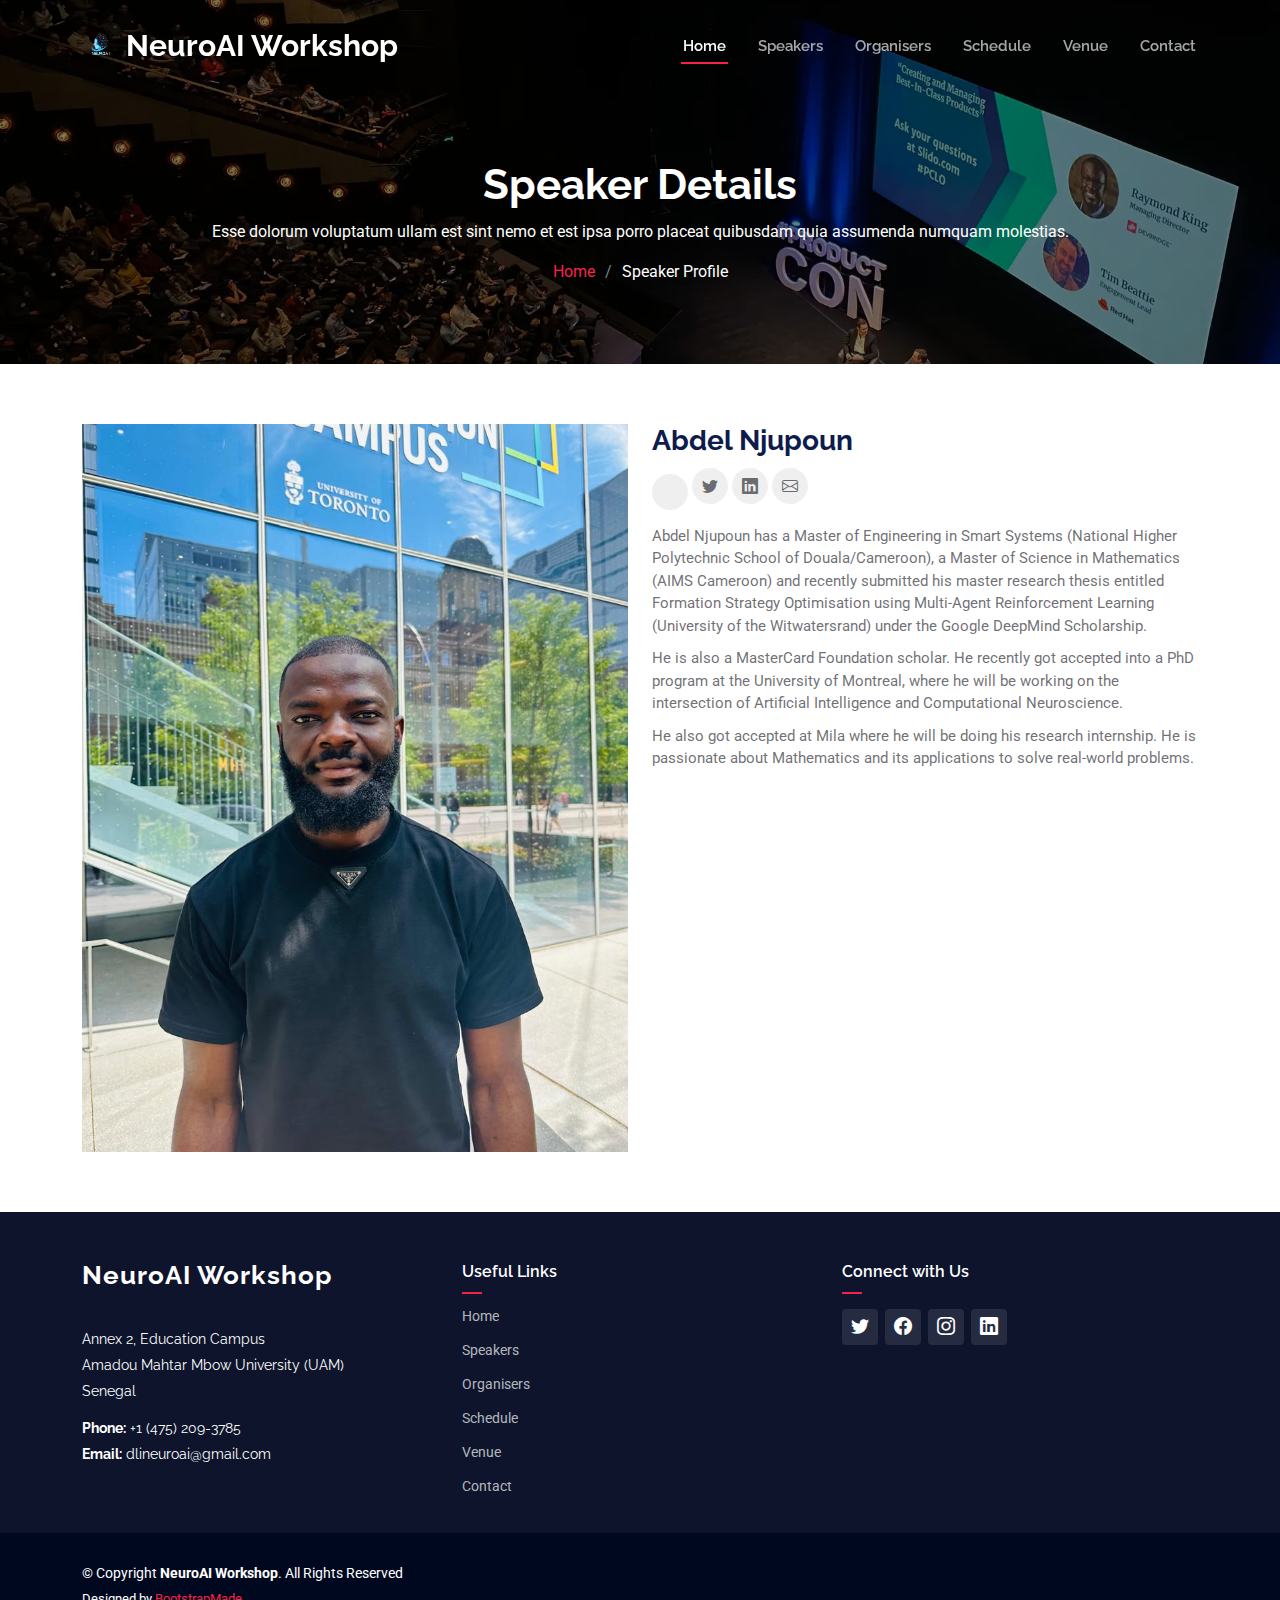
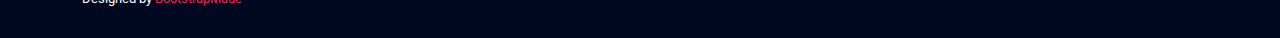
==== Abdel-details.html @ 21485b96 "New File upload" ====
<!DOCTYPE html>
<html lang="en">

<head>
  <meta charset="utf-8">
  <meta content="width=device-width, initial-scale=1.0" name="viewport">
  <title>Speaker Details - TheEvent Bootstrap Template</title>
  <meta content="" name="description">
  <meta content="" name="keywords">

  <!-- Favicons -->
  <link href="assets/img/favicon.ico" rel="icon">
 
  <!--Font Awesome-->
  <link rel="stylesheet" href="https://cdnjs.cloudflare.com/ajax/libs/font-awesome/5.15.3/css/all.min.css">

  <!-- Fonts -->
  <link href="https://fonts.googleapis.com" rel="preconnect">
  <link href="https://fonts.gstatic.com" rel="preconnect" crossorigin>
  <link href="https://fonts.googleapis.com/css2?family=Roboto:ital,wght@0,100;0,300;0,400;0,500;0,700;0,900;1,100;1,300;1,400;1,500;1,700;1,900&family=Raleway:ital,wght@0,100;0,200;0,300;0,400;0,500;0,600;0,700;0,800;0,900;1,100;1,200;1,300;1,400;1,500;1,600;1,700;1,800;1,900&display=swap" rel="stylesheet">

  <!-- Vendor CSS Files -->
  <link href="assets/vendor/bootstrap/css/bootstrap.min.css" rel="stylesheet">
  <link href="assets/vendor/bootstrap-icons/bootstrap-icons.css" rel="stylesheet">
  <link href="assets/vendor/aos/aos.css" rel="stylesheet">
  <link href="assets/vendor/glightbox/css/glightbox.min.css" rel="stylesheet">
  <link href="assets/vendor/swiper/swiper-bundle.min.css" rel="stylesheet">

  <!-- Main CSS File -->
  <link href="assets/css/main.css" rel="stylesheet">

  <!-- =======================================================
  * Template Name: TheEvent
  * Template URL: https://bootstrapmade.com/theevent-conference-event-bootstrap-template/
  * Updated: Jun 29 2024 with Bootstrap v5.3.3
  * Author: BootstrapMade.com
  * License: https://bootstrapmade.com/license/
  ======================================================== -->
</head>

<body class="speaker-details-page">

  <header id="header" class="header d-flex align-items-center fixed-top">
    <div class="container-fluid container-xl position-relative d-flex align-items-center">

      <a href="index.html" class="logo d-flex align-items-center me-auto">
        <img src="assets/img/logo.png" alt="NeuroAI Workshop">
        <h1 class="sitename">NeuroAI Workshop</h1>
      </a>

      <nav id="navmenu" class="navmenu">
        <ul>
          <li><a href="#hero" class="active">Home</a></li>
          <li><a href="#speakers">Speakers</a></li>
          <li><a href="#organisers">Organisers</a></li>
          <li><a href="#schedule">Schedule</a></li>
          <li><a href="#venue">Venue</a></li>
          <li><a href="#contact">Contact</a></li>
        </ul>
        <i class="mobile-nav-toggle d-xl-none bi bi-list"></i>
      </nav>

    </div>
  </header>

  <main class="main">

    <!-- Page Title -->
    <div class="page-title" data-aos="fade" style="background-image: url(assets/img/page-title-bg.webp);">
      <div class="container position-relative">
        <h1>Speaker Details</h1>
        <p>Esse dolorum voluptatum ullam est sint nemo et est ipsa porro placeat quibusdam quia assumenda numquam molestias.</p>
        <nav class="breadcrumbs">
          <ol>
            <li><a href="index.html">Home</a></li>
            <li class="current">Speaker Profile</li>
          </ol>
        </nav>
      </div>
    </div><!-- End Page Title -->

    <!-- Speaker Details Section -->
    <section id="events" class="events section">

      <div class="container" data-aos="fade-up" data-aos-delay="100">

        <div class="row">
          <div class="col-md-6">
            <img src="assets/img/speakers/Abdel.jpeg" alt="Speaker" class="img-fluid">
          </div>

          <div class="col-md-6">
            <div class="details">
              <h2>Abdel Njupoun</h2>
              <div class="social">
                <a href="https://scholar.google.com/citations?user=SwrG9zQAAAAJ"><i class="fa-google-scholar"></i></a>
                <a href="https://x.com/Abdel_Njupoun"><i class="bi bi-twitter"></i></a>
                <a href="https://za.linkedin.com/in/abdel-mfougouon-njupoun"><i class="bi bi-linkedin"></i></a>
                <a href="mailto:abdelnjupoun@gmail.com"><i class="bi bi-envelope"></i></a>
              </div>
              <p>Abdel Njupoun has a Master of Engineering in Smart Systems (National Higher Polytechnic School of Douala/Cameroon), a Master of Science in Mathematics (AIMS Cameroon) and recently submitted his master research thesis entitled Formation Strategy Optimisation using Multi-Agent Reinforcement Learning (University of the Witwatersrand) under the Google DeepMind Scholarship. </p>

              <p>He is also a MasterCard Foundation scholar. He recently got accepted into a PhD program at the University of Montreal, where he will be working on the intersection of Artificial Intelligence and Computational Neuroscience. </p>

              <p>He also got accepted at Mila where he will be doing his research internship. He is passionate about Mathematics and its applications to solve real-world problems.


              </p>
            </div>
          </div>

        </div>

      </div>

    </section><!-- Speaker Details Section -->

  </main>

  
  <footer id="footer" class="footer dark-background">

    <div class="footer-top">
      <div class="container">
        <div class="row gy-4">
          <div class="col-lg-4 col-md-6 footer-about">
            <a href="index.html" class="logo d-flex align-items-center">
              <span class="sitename">NeuroAI Workshop</span>
            </a>
            <div class="footer-contact pt-3">
              <p>Annex 2, Education Campus</p>
              <p>Amadou Mahtar Mbow University (UAM)</p>
              <p>Senegal</p>
              <p class="mt-3"><strong>Phone:</strong> <span>+1 (475) 209-3785</span></p>
              <p><strong>Email:</strong> <span>dlineuroai@gmail.com</span></p>
            </div>
          </div>

          <div class="col-lg-4 col-md-6 footer-links">
            <h4>Useful Links</h4>
            <ul>
              <li><a href="#hero">Home</a></li>
              <li><a href="#speakers">Speakers</a></li>
              <li><a href="#organisers">Organisers</a></li>
              <li><a href="#schedule">Schedule</a></li>
              <li><a href="#venue">Venue</a></li>
              <li><a href="#contact">Contact</a></li>
            </ul>
          </div>

          <div class="col-lg-4 col-md-6 footer-links">
            <h4>Connect with Us</h4>
            <div class="social-links">
              <a href="#" class="twitter"><i class="bi bi-twitter"></i></a>
              <a href="#" class="facebook"><i class="bi bi-facebook"></i></a>
              <a href="#" class="instagram"><i class="bi bi-instagram"></i></a>
              <a href="#" class="linkedin"><i class="bi bi-linkedin"></i></a>
            </div>
          </div>

        </div>
      </div>
    </div>

    <div class="copyright text-center">
      <div class="container d-flex flex-column flex-lg-row justify-content-center justify-content-lg-between align-items-center">

        <div class="d-flex flex-column align-items-center align-items-lg-start">
          <div>
            © Copyright <strong><span>NeuroAI Workshop</span></strong>. All Rights Reserved
          </div>
          <div class="credits">
            <!-- All the links in the footer should remain intact. -->
            <!-- You can delete the links only if you purchased the pro version. -->
            <!-- Licensing information: https://bootstrapmade.com/license/ -->
            <!-- Purchase the pro version with working PHP/AJAX contact form: https://bootstrapmade.com/theevent-conference-event-bootstrap-template/ -->
            Designed by <a href="https://bootstrapmade.com/">BootstrapMade</a>
          </div>
        </div>

      </div>
    </div>

  </footer>

  <!-- Scroll Top -->
  <a href="#" id="scroll-top" class="scroll-top d-flex align-items-center justify-content-center"><i class="bi bi-arrow-up-short"></i></a>

  <!-- Preloader -->
  <div id="preloader"></div>

  <!-- Vendor JS Files -->
  <script src="assets/vendor/bootstrap/js/bootstrap.bundle.min.js"></script>
  <script src="assets/vendor/php-email-form/validate.js"></script>
  <script src="assets/vendor/aos/aos.js"></script>
  <script src="assets/vendor/glightbox/js/glightbox.min.js"></script>
  <script src="assets/vendor/swiper/swiper-bundle.min.js"></script>

  <!-- Main JS File -->
  <script src="assets/js/main.js"></script>

</body>

</html>
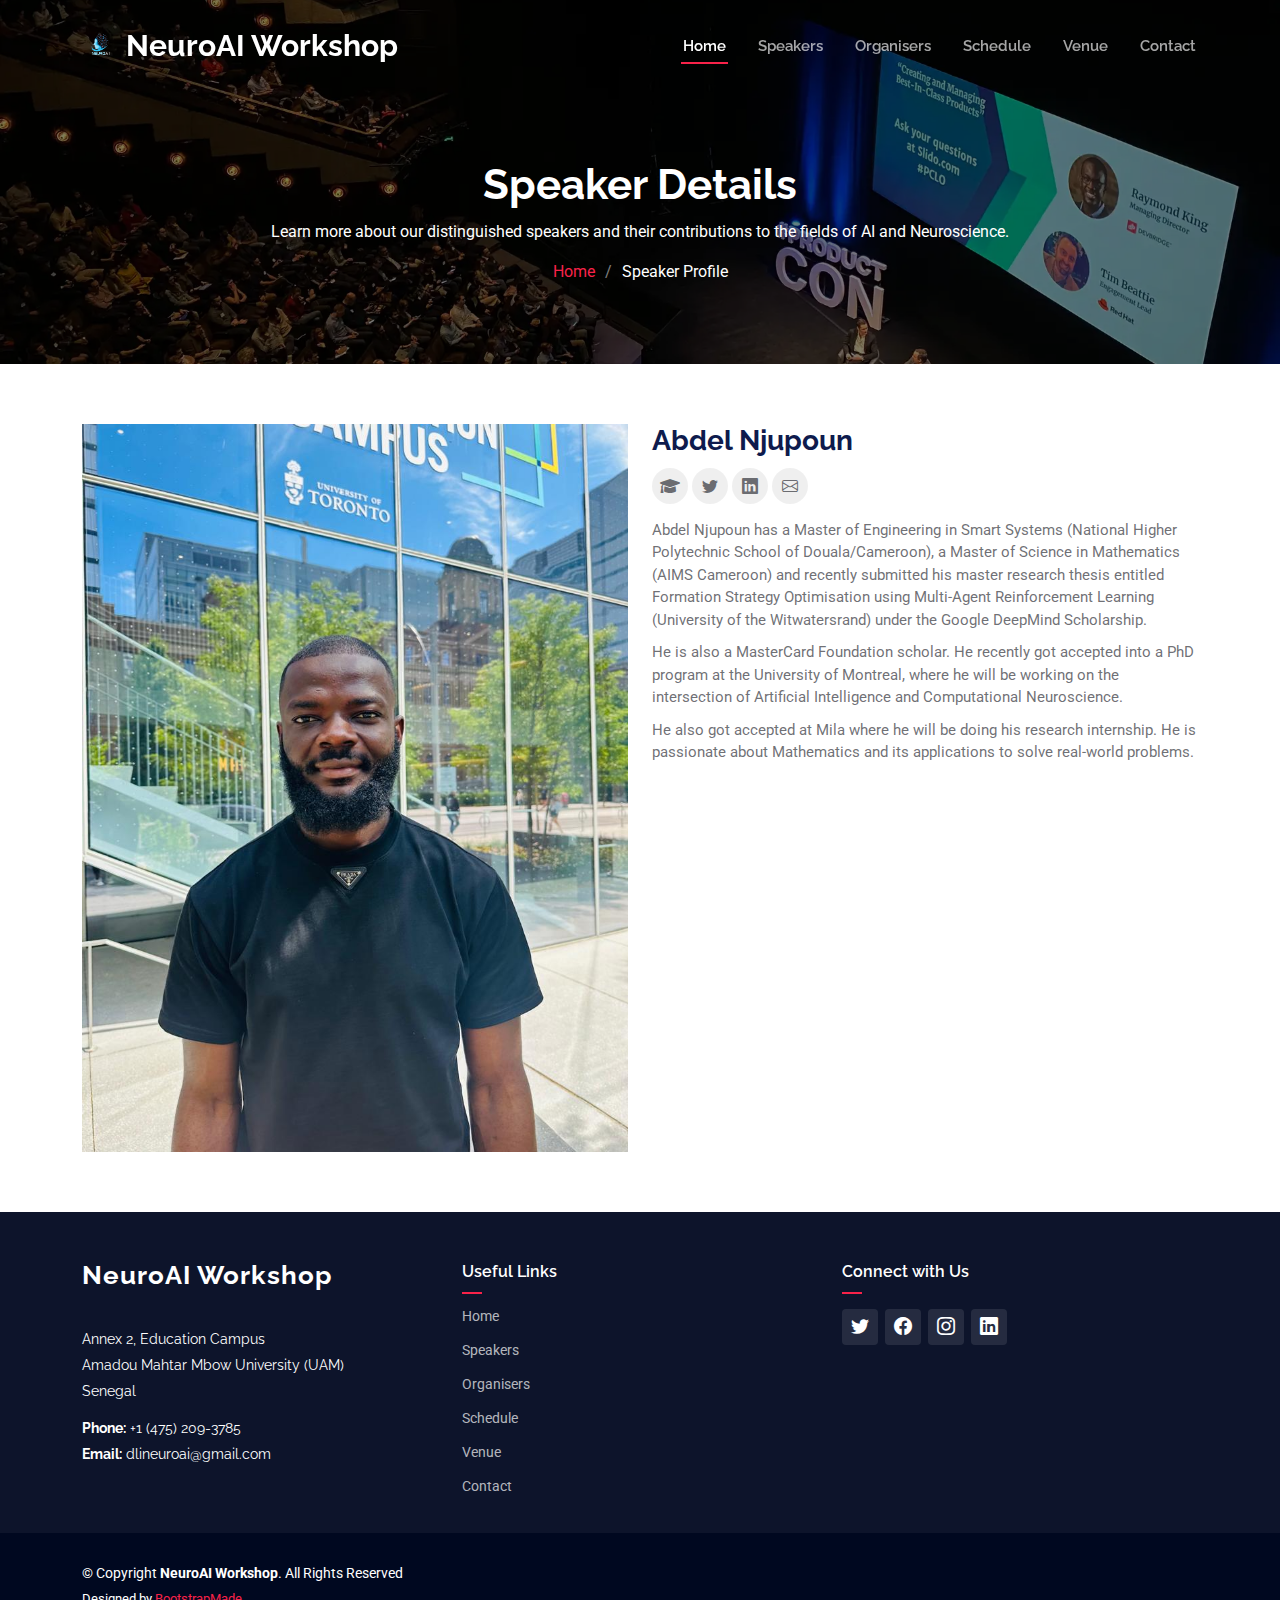
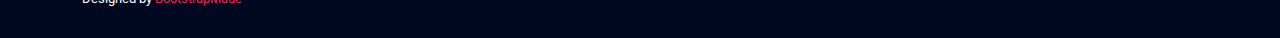
==== commit 521082c2: "Files updates" ====
--- a/Abdel-details.html
+++ b/Abdel-details.html
@@ -12,7 +12,8 @@
   <link href="assets/img/favicon.ico" rel="icon">
  
   <!--Font Awesome-->
-  <link rel="stylesheet" href="https://cdnjs.cloudflare.com/ajax/libs/font-awesome/5.15.3/css/all.min.css">
+  <!-- Font Awesome -->
+  <link rel="stylesheet" href="https://cdnjs.cloudflare.com/ajax/libs/font-awesome/6.0.0-beta3/css/all.min.css">
 
   <!-- Fonts -->
   <link href="https://fonts.googleapis.com" rel="preconnect">
@@ -69,7 +70,7 @@
     <div class="page-title" data-aos="fade" style="background-image: url(assets/img/page-title-bg.webp);">
       <div class="container position-relative">
         <h1>Speaker Details</h1>
-        <p>Esse dolorum voluptatum ullam est sint nemo et est ipsa porro placeat quibusdam quia assumenda numquam molestias.</p>
+        <p>Learn more about our distinguished speakers and their contributions to the fields of AI and Neuroscience.</p>
         <nav class="breadcrumbs">
           <ol>
             <li><a href="index.html">Home</a></li>
@@ -93,7 +94,7 @@
             <div class="details">
               <h2>Abdel Njupoun</h2>
               <div class="social">
-                <a href="https://scholar.google.com/citations?user=SwrG9zQAAAAJ"><i class="fa-google-scholar"></i></a>
+                <a href="https://scholar.google.com/citations?user=SwrG9zQAAAAJ"><i class="fa fa-graduation-cap"></i></a>
                 <a href="https://x.com/Abdel_Njupoun"><i class="bi bi-twitter"></i></a>
                 <a href="https://za.linkedin.com/in/abdel-mfougouon-njupoun"><i class="bi bi-linkedin"></i></a>
                 <a href="mailto:abdelnjupoun@gmail.com"><i class="bi bi-envelope"></i></a>
